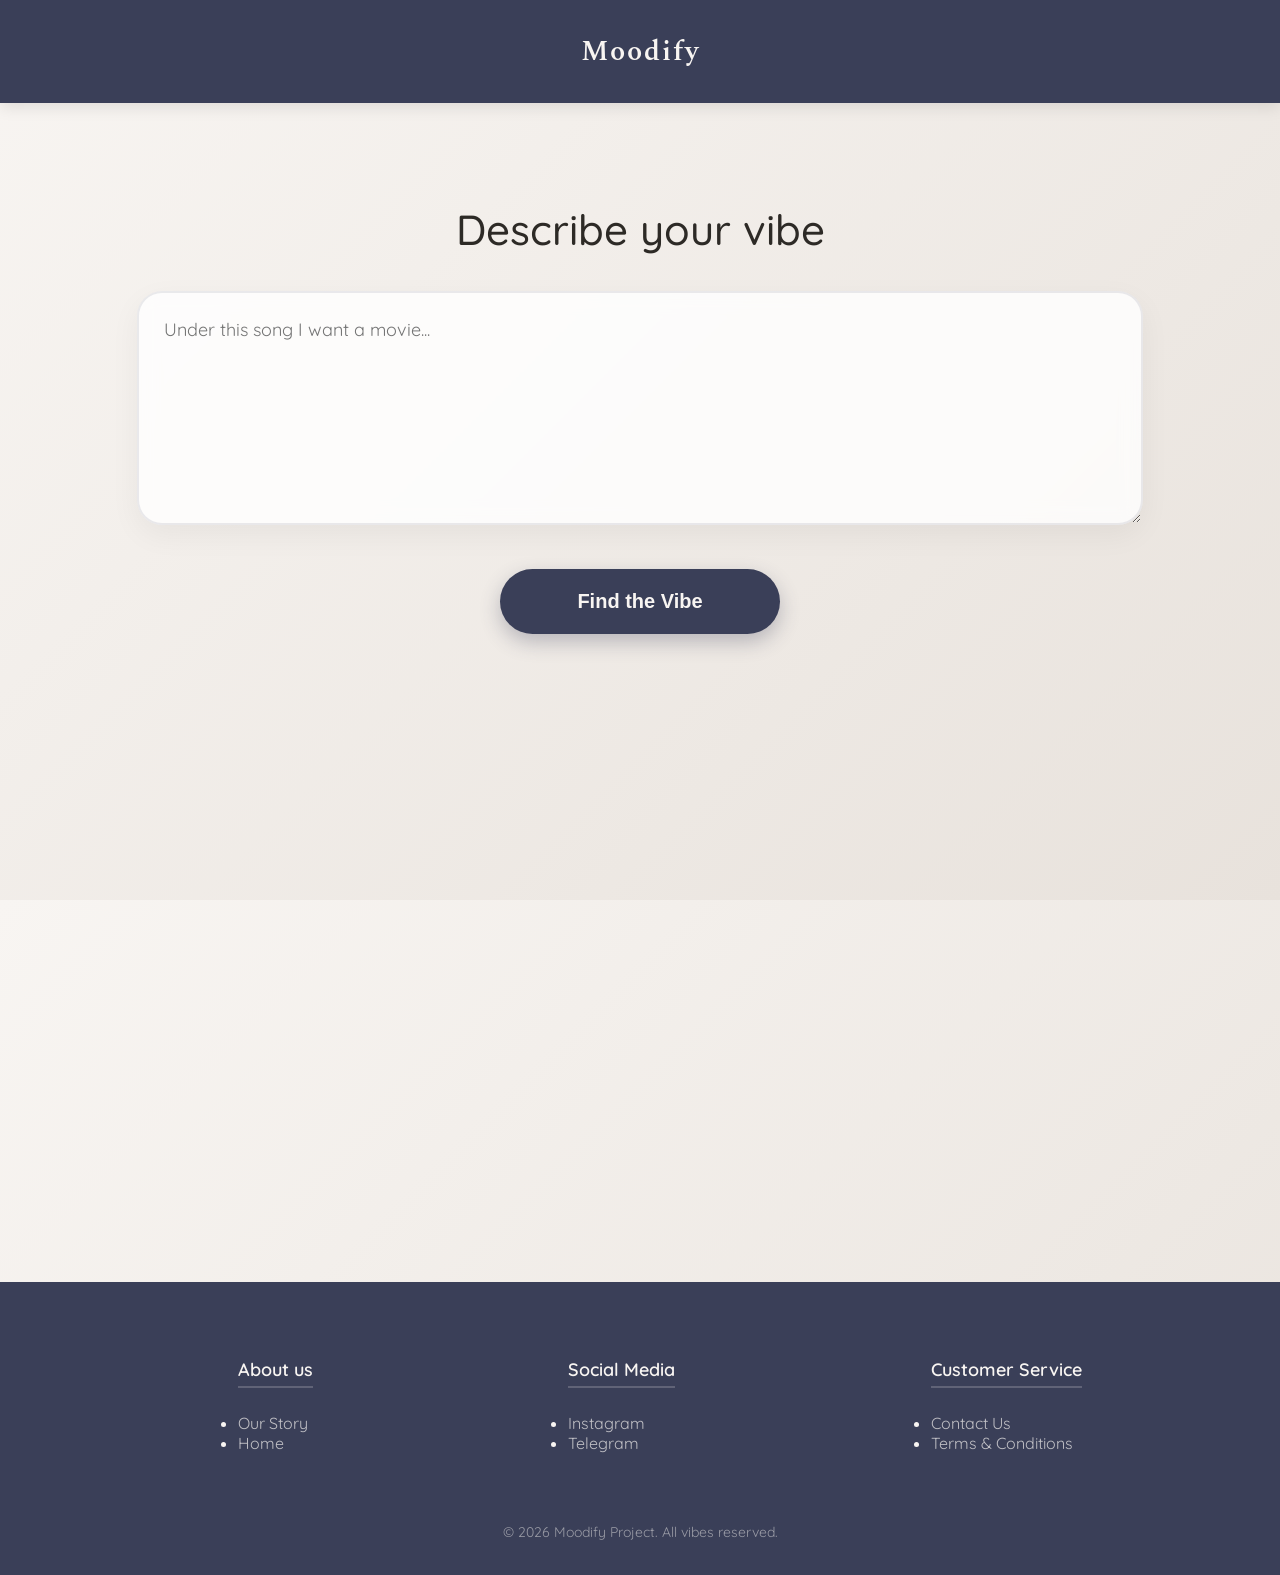
==== index.html @ 064708de "First safe commit" ====
<!DOCTYPE html>
<html lang="en">
<head>
    <link href="https://fonts.googleapis.com/css2?family=Quicksand:wght@300..700&family=Spectral:ital,wght@0,200;0,300;0,400;0,500;0,600;0,700;0,800;1,200;1,300;1,400;1,500;1,600;1,700;1,800&display=swap" rel="stylesheet">
    <link rel="stylesheet" href="css/style.css">
    <meta charset="UTF-8">
    <meta name="viewport" content="width=device-width, initial-scale=1.0">
    <link rel="icon" href="data:;base64,iVBORw0KGgo=">
    <title>Moodify</title>
</head>
<body>
    <header>
        <h1>Moodify</h1>
    </header>

    <section class="prompt">
        <h2>Describe your vibe</h2>        
        <section class="vibe-prompt">
            <textarea id="mood" placeholder="Under this song I want a movie..."></textarea>
        </section>
        <button id="submitBtn" type="submit" onclick="find()">Find the Vibe</button>
        
        <div id="loader" class="loader-container" style="display: none;">
            <div class="spinner"></div>
            <p>Searching for your vibe...</p>
        </div>

        <div id="result" class="result-container">
            <div class="card">
                <div class="media-container"><img id="book-cover" src="" alt=""></div>
                <div class="card-content"><h3>Book</h3><p id="book-text"></p></div>
            </div>
            <div class="card">
                <div class="media-container"><img id="movie-poster" src="" alt=""></div>
                <div class="card-content"><h3>Movie</h3><p id="movie-text"></p></div>
            </div>
            <div class="card">
                <div class="media-container"><img id="music-cover" src="" alt=""></div>
                <div class="card-content"><h3>Music</h3><p id="music-text"></p>
                    <div id="player-container"></div>
                </div>
            </div>
        </div>
    </section>
    
    <div id="contactModal" class="modal">
        <div class="modal-content">
            <span class="close-button" onclick="closeContact()">&times;</span>
            <h2 style="color: #6c5ce7; margin-bottom: 20px;">Contact Us</h2>
            
            <div class="contact-info">
                <p><strong>Phone:</strong> +7 (776) 526-37-76</a></p>
                <p><strong>Email:</strong> <a href="mazhenovnurzhan1606@gmail.com" style="color: #4A4744; text-decoration: none;"> mazhenovnurzhan1606@gmail.com</a></p>
                <p><strong>Location:</strong> Almaty, Kazakhstan</p>
                <p><strong>Telegram:</strong> <a href="https://t.me/your_bot" target="_blank" style="color: #4A4744; text-decoration: none;">@mazhenov_n</a></p>
                <p style="font-size: 0.9rem; color: #888; margin-top: 20px;">We usually respond within 24 hours.</p>
            </div>

            <button onclick="closeContact()" style="background: #6c5ce7; color: white; border: none; padding: 12px 30px; border-radius: 20px; cursor: pointer; font-weight: bold; width: 100%; margin-top: 20px;">
                Close
            </button>
        </div>
    </div>

    <div id="termsModal" class="modal">
        <div class="modal-content">
            <span class="close-button" onclick="closeTerms()">&times;</span>
            <h2 style="color: #6c5ce7; margin-bottom: 10px;">Terms & Conditions</h2>     
            <div class="terms-scroll">
                <p><strong>1. Acceptance:</strong> By using Moodify, you agree to these terms. This service is for entertainment purposes only.</p>
                <p><strong>2. AI Disclaimer:</strong> Recommendations are generated by AI (Groq/Llama). AI can be unpredictable; we are not responsible for inaccurate suggestions.</p>
                <p><strong>3. Third-Party:</strong> Media data is provided by Google Books, OMDb, and Deezer. We do not own this content.</p>
                <p><strong>4. Privacy:</strong> Your mood inputs are processed anonymously. We do not store personal data.</p>
                <p><strong>5. Fair Use:</strong> Do not spam the "Find" button. Wait 60s if the AI is busy.</p>
            </div>
            <button onclick="closeTerms()" style="background: #6c5ce7; color: white; border: none; padding: 12px 30px; border-radius: 20px; cursor: pointer; font-weight: bold; width: 100%;">
                I Agree
            </button>
        </div>
    </div>

    <div id="detailsModal" class="modal">
        <div class="modal-content" style="max-width: 700px; text-align: left;">
            <span class="close-button" onclick="closeDetails()">&times;</span>
            <div id="detailsBody">
                <div style="display: flex; gap: 20px; flex-wrap: wrap;">
                    <img id="detailsImg" src="" style="width: 250px; border-radius: 15px; object-fit: cover;">
                    <div style="flex: 1; min-width: 250px;">
                        <h2 id="detailsTitle" style="color: #6c5ce7; margin-top: 0;"></h2>
                        <p id="detailsSub" style="font-weight: bold; color: #888;"></p>
                        <div id="detailsDesc" style="margin-top: 15px; line-height: 1.6; color: #4A4744;"></div>
                    </div>
                </div>
                <div id="detailsAction" style="margin-top: 25px; text-align: center;"></div>
            </div>
        </div>
    </div>

    <script>
        function saveResult(book, movie, music, bookImg, movieImg, musicImg, preview) {
            const data = {
                book, movie, music, bookImg, movieImg, musicImg, preview,
                timestamp: new Date().getTime()
            };
            localStorage.setItem("lastVibe", JSON.stringify(data));
        }

        function renderUI(data) {
            // 1. Заполняем контент
            document.getElementById("book-cover").src = data.bookImg;
            document.getElementById("book-text").innerText = data.book;
            document.getElementById("movie-poster").src = data.movieImg;
            document.getElementById("movie-text").innerText = data.movie;
            document.getElementById("music-cover").src = data.musicImg;
            document.getElementById("music-text").innerText = data.music;

            // КНИГА
            const bookCard = document.getElementById("book-cover").closest('.card');
            bookCard.onclick = () => openDetails('book', data.book);

            // ФИЛЬМ
            const movieCard = document.getElementById("movie-poster").closest('.card');
            movieCard.onclick = () => openDetails('movie', data.movie);

            // МУЗЫКА (Музыку можно оставить как есть с плеером, или открывать Deezer)
            const musicCard = document.getElementById("music-cover").closest('.card');
            musicCard.onclick = () => window.open(`https://www.deezer.com/search/${encodeURIComponent(data.music)}`, '_blank');

            // 5. Плеер и анимация появления
            document.getElementById("player-container").innerHTML = data.preview 
                ? `<audio controls style="width:100%; margin-top:15px;"><source src="${data.preview}"></audio>` 
                : "";

            const resultDiv = document.getElementById("result");
            resultDiv.style.display = "flex"; 
            setTimeout(() => resultDiv.classList.add("show"), 10);
        }

        window.onload = function() {
            const saved = localStorage.getItem("lastVibe");
            if (saved) renderUI(JSON.parse(saved));
        };

        async function fetchBookCover(title) {
            if (!title || title.length < 2) return "https://placehold.co/150x220/3A3F58/F8F5F2?text=No+Cover";
            try {
                const res = await fetch(`https://www.googleapis.com/books/v1/volumes?q=${encodeURIComponent(title)}&maxResults=1`);
                const data = await res.json();
                const img = data.items?.[0]?.volumeInfo?.imageLinks?.thumbnail;
                return img ? img.replace("http://", "https://") : "https://placehold.co/150x220/3A3F58/F8F5F2?text=No+Cover";
            } catch (e) { return "https://placehold.co/150x220/3A3F58/F8F5F2?text=Error"; }
        }

        async function fetchMoviePoster(title) {
            const API_KEY = "f75456f";
            if (!title || title === "Error" || title === "Object") {
                return "https://placehold.co/150x220/3A3F58/F8F5F2?text=No+Data";
            }
            try {
                const res = await fetch(`https://www.omdbapi.com/?t=${encodeURIComponent(title)}&apikey=${API_KEY}`);
                const data = await res.json();
                return (data.Poster && data.Poster !== "N/A") ? data.Poster : "https://placehold.co/150x220/3A3F58/F8F5F2?text=No+Poster";
            } catch (e) { return "https://placehold.co/150x220/3A3F58/F8F5F2?text=Error"; }
        }

        async function fetchMusic(term) {
            try {
                if (!term || term.length < 2) throw new Error("Empty term");
                const res = await fetch(`https://itunes.apple.com/search?term=${encodeURIComponent(term)}&limit=1&entity=song`);
                const data = await res.json();
                const song = data.results?.[0];
                return {
                    cover: song?.artworkUrl100
                        ? song.artworkUrl100.replace('100x100bb', '400x400bb')
                        : "https://placehold.co/400x400/3A3F58/F8F5F2?text=No+Music",
                    preview: song?.previewUrl || null
                };
            } catch (e) {
                return { cover: "https://placehold.co/400x400/3A3F58/F8F5F2?text=Music+Error", preview: null };
            }
        }

        async function find() {
            const btn = document.getElementById("submitBtn");
            if (btn.disabled) return; // Выходим, если поиск уже идет

            btn.disabled = true; // Выключаем кнопку
            btn.style.opacity = "0.5";
            btn.innerText = "Wait...";

            const moodInput = document.getElementById("mood");
            const mood = moodInput.value.trim();
            if (!mood) return;
                
            const resultDiv = document.getElementById("result");
            const loader = document.getElementById("loader");
                
            // 1. Сброс состояния и запуск лоадера
            resultDiv.classList.remove("show");
            resultDiv.style.display = "none";
            loader.style.display = "flex";
                
            try {
                const response = await fetch("http://localhost:8080/recommend", {
                    method: "POST",
                    headers: { "Content-Type": "application/json" },
                    body: JSON.stringify({ mood })
                });

                if (!response.ok) throw new Error("SERVER_ERROR");
            
                const text = await response.text();
                console.log("Raw response from Java:", text); // Отладка в консоли браузера
            
                // 2. Жёсткая проверка на ошибки API в тексте
                if (text.includes("error") || text.includes("Empty Response") || text.includes("Parsing Failed")) {
                    throw new Error("API_BUSY");
                }
            
                // 3. Разбиваем текст на строки и убираем лишний мусор
                const lines = text.split(/\r?\n/)
                    .map(line => line.trim())
                    // Фильтруем: убираем пустые строки и те, что содержат системные ошибки
                    .filter(line => line.length > 2 && !line.toLowerCase().includes("error") && !line.includes("{"));

                console.log("Lines after server response:", lines);

                // ПРОВЕРКА: Если сервер прислал меньше 3 строк или ошибку
                if (lines.length < 3 || lines[0].toLowerCase().includes("error")) {
                    console.error("Server returned an error message:", text);
                    throw new Error("API_BUSY"); // Это вызовет alert про лимиты ИИ вместо спама в Google
                }

                // 4. Очистка строк от номеров "1.", кавычек и точек в конце
                const fmt = (s) => s.replace(/^[1-3]\.\s*/, "") // Убирает "1. ", "2. ", "3. "
                                    .replace(/^[-*]\s*/, "")    // Убирает дефисы или звездочки (бывает у Llama)
                                    .replace(/^["']|["']$/g, "") // Убирает кавычки по бокам
                                    .replace(/\.$/, "")         // Убирает точку в самом конце названия
                                    .trim();

                let bT = fmt(lines[0]);
                let mT = fmt(lines[1]);
                let muT = fmt(lines[2]);

                // Финальная проверка на "мусорные" данные
                if (bT.toLowerCase().includes("object") || bT.length < 2) {
                    throw new Error("FORMAT_ERROR");
                }

                console.log("Ready to search for covers:", { bT, mT, muT });
                // 5. Параллельный поиск обложек через внешние API
                const [bImg, mImg, mData] = await Promise.all([
                    fetchBookCover(bT),
                    fetchMoviePoster(mT),
                    fetchMusic(muT)
                ]);
            
                const finalData = { 
                    book: bT, 
                    movie: mT, 
                    music: muT, 
                    bookImg: bImg, 
                    movieImg: mImg, 
                    musicImg: mData.cover, 
                    preview: mData.preview 
                };
                
                // 6. Выключаем лоадер и рисуем UI
                loader.style.display = "none";
                renderUI(finalData);
                saveResult(bT, mT, muT, bImg, mImg, mData.cover, mData.preview);

                setTimeout(() => {
                    resultDiv.style.display = "flex";
                    resultDiv.classList.add("show");
                    resultDiv.scrollIntoView({ 
                        behavior: 'smooth', 
                        block: 'start' 
                    });
                }, 100);
            
            } catch (err) {
                loader.style.display = "none";
                console.error("Vibe Error Trace:", err);
                
                if (err.message === "API_BUSY") {
                    alert("AI is busy or limits reached. Wait 60 seconds and try again!");
                } else if (err.message === "FORMAT_ERROR") {
                    alert("AI sent a messy response. Please try to describe your mood differently.");
                } else {
                    alert("Connection lost. Make sure VibeServer is running!");
                }
            }finally{
                // Включаем кнопку обратно через 3 секунды после завершения
                setTimeout(() => {
                    btn.disabled = false;
                    btn.style.opacity = "1";
                    btn.innerText = "Find";
                }, 3000);
            }
        }

        document.addEventListener('DOMContentLoaded', () => {
            // Находим ВСЕ кнопки закрытия во всех модальных окнах
            const closeButtons = document.querySelectorAll(".close-button");
            closeButtons.forEach(btn => {
                btn.onclick = function() {
                    // Ищем ближайшее родительское модальное окно и скрываем его
                    const modal = this.closest('.modal');
                    if (modal) modal.style.display = "none";
                };
            });
        });
        
        function openContact(e) {
            if(e) e.preventDefault();
            document.getElementById("contactModal").style.display = "flex";
        }

        function closeContact() {
            document.getElementById("contactModal").style.display = "none";
        }

        function openTerms(e) {
            if(e) e.preventDefault();
            document.getElementById("termsModal").style.display = "flex";
        }

        function closeTerms() {
            document.getElementById("termsModal").style.display = "none";
        }

        window.onclick = function(event) {
            if (event.target.classList.contains('modal')) {
                event.target.style.display = "none";
            }
        }

        // Функция открытия окна деталей
        async function openDetails(type, title) {
            const modal = document.getElementById("detailsModal");
            const dTitle = document.getElementById("detailsTitle");
            const dImg = document.getElementById("detailsImg");
            const dDesc = document.getElementById("detailsDesc");
            const dSub = document.getElementById("detailsSub");
            const dAction = document.getElementById("detailsAction");

            // Показываем, что грузим данные
            dTitle.innerText = "Loading...";
            dDesc.innerText = "Fetching details from AI & APIs...";
            modal.style.display = "flex";

            try {
                if (type === 'book') {
                    const res = await fetch(`https://www.googleapis.com/books/v1/volumes?q=${encodeURIComponent(title)}&maxResults=1`);
                    const json = await res.json();

                    if (!json.items || json.items.length === 0) {
                        dTitle.innerText = title;
                        dDesc.innerText = "Sorry, we couldn't find detailed information for this book.";
                        dAction.innerHTML = `<a href="https://www.google.com/search?tbm=bks&q=${encodeURIComponent(title)}" target="_blank" class="find-button" style="text-decoration:none; padding: 10px 20px;">Search on Google Books</a>`;
                        return; 
                    }

                    const info = json.items[0].volumeInfo;
                    dTitle.innerText = info.title;
                    dSub.innerText = `Author: ${info.authors?.join(', ') || 'Unknown'}`;
                    dImg.src = info.imageLinks?.thumbnail?.replace("http://", "https://") || 'https://placehold.co/200x300?text=No+Cover';
                    dDesc.innerText = info.description || "No description available for this book.";

                    const searchQuery = encodeURIComponent(info.title + " " + (info.authors ? info.authors[0] : ""));
                    dAction.innerHTML = `<a href="https://www.google.com/search?tbm=bks&q=${searchQuery}" target="_blank" class="find-button" style="text-decoration:none; padding: 10px 20px;">Read More (Search)</a>`;
                }
                else if (type === 'movie') {
                    const res = await fetch(`https://www.omdbapi.com/?t=${encodeURIComponent(title)}&apikey=f75456f`);
                    const info = await res.json();

                    if (info.Response === "False") {
                        dTitle.innerText = title;
                        dDesc.innerText = "Movie details not found.";
                        dImg.src = 'https://placehold.co/200x300?text=No+Poster';
                        return;
                    }

                    dTitle.innerText = info.Title;
                    dSub.innerText = `${info.Year} • Directed by ${info.Director}`;
                    dImg.src = (info.Poster && info.Poster !== "N/A") ? info.Poster : 'https://placehold.co/200x300?text=No+Poster';
                    dDesc.innerText = info.Plot || "No plot summary available.";
                    dAction.innerHTML = `<a href="https://www.imdb.com/title/${info.imdbID}" target="_blank" class="find-button" style="text-decoration:none; padding: 10px 20px;">View on IMDb</a>`;
                }
            } catch (e) {
                console.error("Details Error:", e);
                dDesc.innerText = "Failed to load details. Please try again.";
            }
        }

        function closeDetails() {
            document.getElementById("detailsModal").style.display = "none";
        }
    </script>

    <footer>
        <div class="container">
            <ul>
                <li class="list-title">About us</li>
                <li><a href="our_story.html">Our Story</a></li>
                <li><a href="index.html">Home</a></li>
            </ul>
            <ul>
                <li class="list-title">Social Media</li>
                <li><a href="https://www.instagram.com/mazhenov_n/" target="_blank">Instagram</a></li>
                <li><a href="https://web.telegram.org/" target="_blank">Telegram</a></li>
            </ul>
            <ul>
                <li class="list-title">Customer Service</li>
                <li><a href="javascript:void(0)" onclick="openContact(event)">Contact Us</a></li>
                <li><a href="javascript:void(0)" onclick="openTerms(event)">Terms & Conditions</a></li>
            </ul>
        </div>
        <p>&copy; 2026 Moodify Project. All vibes reserved.</p>
    </footer>    
</body>
</html>
---- css/style.css ----
/* --- Глобальные настройки --- */
@import url('https://fonts.googleapis.com/css2?family=Quicksand:wght@400;600&family=Spectral:wght@500;700&display=swap');

html, body {
    height: 100%;
}

body {
    margin: 0;
    background: linear-gradient(135deg, #F8F5F2 0%, #E8E2DC 100%);
    min-height: 100vh;
    display: flex;
    flex-direction: column;
    font-family: 'Quicksand', sans-serif;
}

/* --- Header --- */
header {
    text-align: center;
    background-color: #3A3F58;
    color: #F8F5F2;
    padding: 30px 0;
    box-shadow: 0 4px 15px rgba(0,0,0,0.1);
}

header h1 {
    font-family: "Spectral", serif;
    font-size: 28px;
    letter-spacing: 2px;
    margin: 0;
    font-weight: 600;
}

/* --- Основная секция --- */
section.prompt {
    display: flex;
    flex-direction: column;
    align-items: center;
    flex: 1 0 auto;
    transition: all 0.8s cubic-bezier(0.2, 1, 0.3, 1);
    padding: 20px;
}

section.prompt h2 {
    color: #2D2A26;
    font-size: 42px;
    font-weight: 500;
    margin-top: 80px;
    transition: all 0.6s ease;
}

/* Эффект подъема при активации */
section.prompt.active {
    padding-top: 10px;
}

section.prompt.active h2 {
    margin-top: 20px;
    font-size: 26px;
    opacity: 0.8;
}

/* --- Поле ввода (Textarea) --- */
.vibe-prompt textarea {
    width: 952px;
    max-width: 90vw;
    height: 180px;
    padding: 25px;
    border-radius: 25px;
    border: 2px solid rgba(58, 63, 88, 0.1);
    background: rgba(255, 255, 255, 0.8);
    backdrop-filter: blur(10px);
    font-size: 18px;
    font-family: inherit;
    color: #3A3F58;
    box-shadow: 0 10px 30px rgba(0,0,0,0.05);
    transition: all 0.3s ease;
    outline: none;
}

.vibe-prompt textarea:focus {
    border-color: #3A3F58;
    box-shadow: 0 15px 35px rgba(58, 63, 88, 0.15);
    background: #ffffff;
}

/* --- Кнопка --- */
section.prompt button {
    margin-top: 40px;
    width: 280px;
    height: 65px;
    border-radius: 50px;
    font-size: 20px;
    font-weight: 600;
    background: #3A3F58;
    color: #F8F5F2;
    border: none;
    cursor: pointer;
    box-shadow: 0 8px 20px rgba(58, 63, 88, 0.3);
    transition: all 0.3s ease;
    margin-bottom: 60px;
}

section.prompt button:hover {
    transform: translateY(-3px) scale(1.02);
    background: #4a5170;
    box-shadow: 0 12px 25px rgba(58, 63, 88, 0.4);
}

/* Контейнер результатов скрыт по умолчанию через opacity и отсутствие событий */
.result-container {
    display: flex; /* Оставляем flex, чтобы карточки выстроились в ряд */
    justify-content: center;
    gap: 30px;
    width: 1000px;
    max-width: 95vw;
    margin-top: 40px;
    margin-bottom: 60px;
    
    /* Скрываем визуально */
    opacity: 0;
    visibility: hidden;
    pointer-events: none;
    transform: translateY(20px);
    transition: all 0.6s ease;
}

/* Класс, который МГНОВЕННО покажет блок */
.result-container.show {
    opacity: 1;
    visibility: visible;
    pointer-events: auto;
    transform: translateY(0);
}

/* Исправь лоадер, чтобы он не конфликтовал */
.loader-container {
    display: none; /* Скрыт по умолчанию, включаем через JS inline-style */
    flex-direction: column;
    align-items: center;
    justify-content: center;
    margin-top: 40px;
    gap: 15px;
}

/* --- Карточки --- */
.card {
    background: rgba(255, 255, 255, 0.9);
    backdrop-filter: blur(5px);
    flex: 1;
    padding: 40px 30px;
    border-radius: 30px;
    border: 1px solid rgba(255, 255, 255, 0.3);
    box-shadow: 0 20px 40px rgba(0,0,0,0.06);
    text-align: center;
    transition: all 0.4s ease;
    max-width: 350px; 
    width: 100%;
    overflow: hidden; 
    cursor: pointer;
}

/* Стили для картинок ВНУТРИ карточки */
.card img {
    width: 100%;           /* Занимает всю ширину карточки */
    height: 350px;         /* !!! ЗАДАЙ ФИКСИРОВАННУЮ ВЫСОТУ ДЛЯ ВСЕХ !!! */
    object-fit: cover;     /* Умное вписывание без искажений */
    object-position: center; /* Центрирует изображение при обрезке */
}

.card:hover {
    transform: translateY(-15px);
    box-shadow: 0 30px 60px rgba(58, 63, 88, 0.15);
    background: #ffffff;
    border-radius: 20px;
    margin-bottom: 20px;
}

.card .icon {
    font-size: 50px;
    margin-bottom: 20px;
    display: block;
}

.card h3 {
    font-family: "Spectral", serif;
    color: #3A3F58;
    font-size: 26px;
    margin-bottom: 20px;
    font-weight: 700;
}

.card p {
    font-size: 16px;
    line-height: 1.7;
    color: #5D5A56;
}

/* Контейнер для медиа (обложек) */
.media-container {
    width: 100%;       /* Занимает всю ширину карточки */
    height: 300px;     /* Фиксированная высота для всех рамок */
    overflow: hidden;  /* Всё, что не влезает, будет скрыто */
    border-radius: 15px; /* Скругляем углы рамки */
    background-color: #f0f0f0; /* Серый фон, пока картинка грузится */
    display: flex;     /* Центрируем картинку, если она вдруг меньше */
    justify-content: center;
    align-items: center;
    box-shadow: inset 0 0 15px rgba(0,0,0,0.1); /* Легкая внутренняя тень */
}

.media-container img {
    width: 100%;       
    height: 100%;      
    
    /* Самое главное свойство! */
    object-fit: cover;
    object-position: center; /* Центрируем изображение, чтобы обрезались края */
    
    transition: transform 0.5s ease; /* Плавный эффект при наведении */
}

.card:hover .media-container img {
    transform: scale(1.05); /* Легкое увеличение картинки внутри рамки */
}

/* Плеер */
audio {
    width: 100%;
    height: 30px;
    margin-top: 15px;
}

/* Стили для модального окна */
.modal {
    display: none; /* Скрыто по умолчанию */
    position: fixed;
    z-index: 1000;
    left: 0;
    top: 0;
    width: 100%;
    height: 100%;
    background-color: rgba(58, 63, 88, 0.8); /* Затемнение фона */
    backdrop-filter: blur(5px);
    align-items: center;
    justify-content: center;
    animation: fadeIn 0.3s ease;
}

.modal-content {
    background-color: #F8F5F2;
    padding: 40px;
    border-radius: 30px;
    width: 400px;
    text-align: center;
    position: relative;
    box-shadow: 0 20px 60px rgba(0,0,0,0.3);
    transform: scale(0.9);
    animation: popIn 0.3s cubic-bezier(0.68, -0.55, 0.27, 1.55) forwards;
}

#detailsModal .modal-content div {
    display: flex;
    flex-direction: column;
    align-items: center;                       
    text-align: center;                        
}

#detailsImg {
    max-width: 100%; 
    height: auto;    
    margin-bottom: 20px; 
}

.close-button {
    position: absolute;
    right: 25px;
    top: 20px;
    font-size: 30px;
    cursor: pointer;
    color: #3A3F58;
}

.contact-info p {
    font-size: 18px;
    margin: 15px 0;
    color: #4A4744;
}

/* Улучшим читаемость текста в модалке */
.terms-scroll {
    max-height: 300px;
    overflow-y: auto;
    text-align: left;
    padding-right: 10px;
    margin: 20px 0;
    font-size: 14px;
    line-height: 1.5;
}

/* Красивый скроллбар */
.terms-scroll::-webkit-scrollbar {
    width: 6px;
}
.terms-scroll::-webkit-scrollbar-thumb {
    background: #6c5ce7;
    border-radius: 10px;
}

@keyframes popIn {
    to { transform: scale(1); opacity: 1; }
}

@keyframes fadeIn {
    from { opacity: 0; }
    to { opacity: 1; }
}

.spinner {
    width: 50px;
    height: 50px;
    border: 5px solid rgba(58, 63, 88, 0.1);
    border-top: 5px solid #3A3F58; /* Твой фирменный цвет */
    border-radius: 50%;
    animation: spin 1s linear infinite;
}

@keyframes spin {
    0% { transform: rotate(0deg); }
    100% { transform: rotate(360deg); }
}

.loader-container p {
    font-family: "Quicksand", sans-serif;
    color: #3A3F58;
    font-weight: 500;
}

/* --- Footer --- */
footer {
    background-color: #3A3F58;
    color: #F8F5F2;
    padding: 60px 0 20px;
    margin-top: auto;
}

footer .container {
    display: flex;
    justify-content: space-around;
    max-width: 1100px;
    margin: auto;
}

footer ul li.list-title {
    font-weight: 600;
    font-size: 18px;
    margin-bottom: 25px;
    color: #F8F5F2;
    border-bottom: 2px solid rgba(248, 245, 242, 0.2);
    display: inline-block;
    padding-bottom: 5px;
}

footer ul li a {
    color: rgba(248, 245, 242, 0.7);
    text-decoration: none;
    transition: color 0.3s;
}

footer ul li a:hover {
    color: white;
}

footer p {
    text-align: center;
    padding: 40px 0 0;
    font-size: 14px;
    color: rgba(248, 245, 242, 0.5);
}
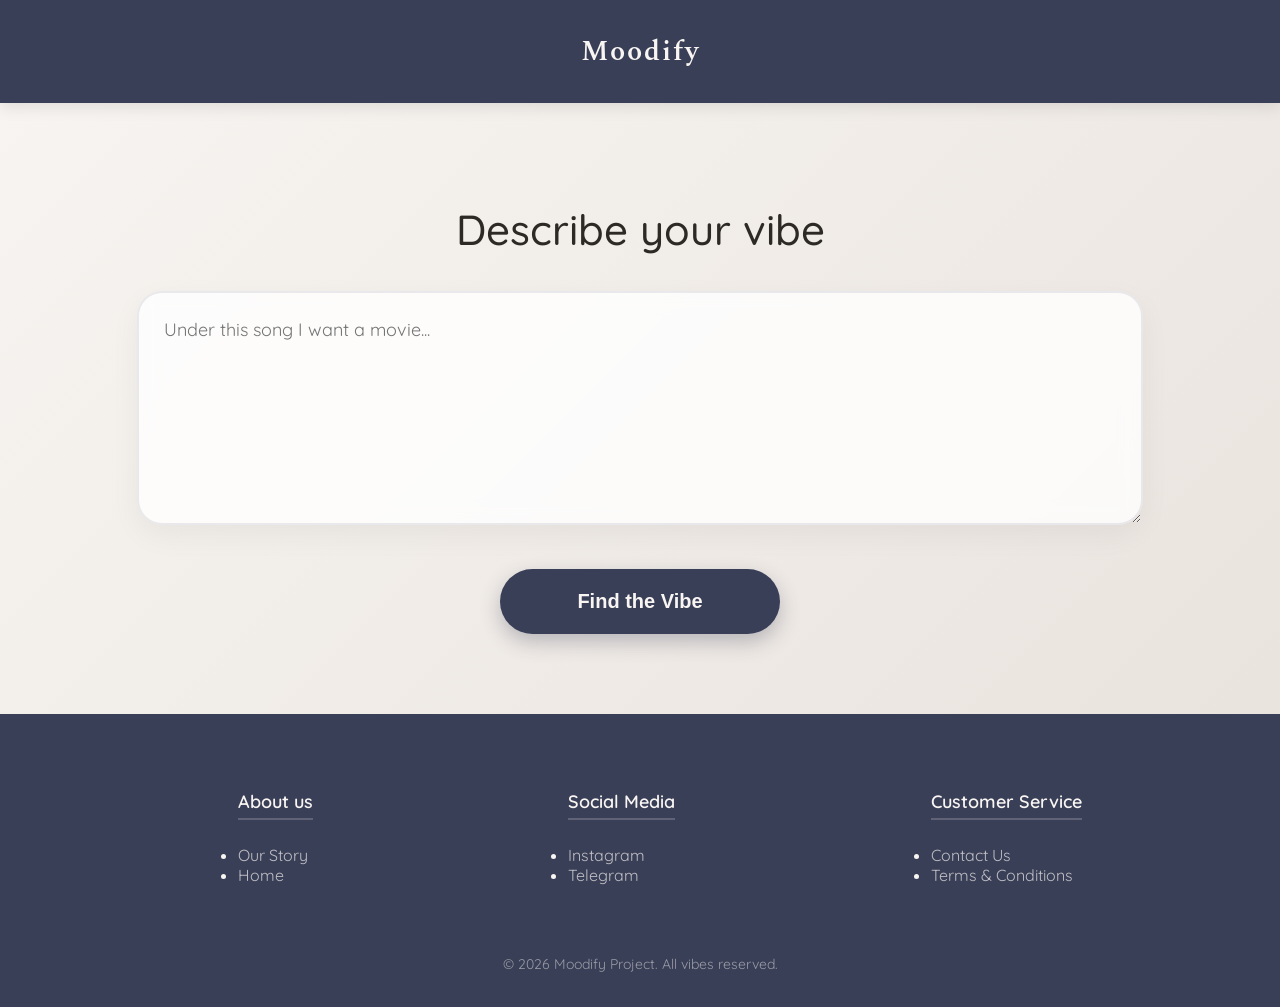
==== commit bbcfff28: "feat: implement semantic correlation prompt and smart book validation" ====
--- a/index.html
+++ b/index.html
@@ -25,7 +25,7 @@
             <p>Searching for your vibe...</p>
         </div>
 
-        <div id="result" class="result-container">
+        <div id="result" class="result-container" style="display: none;">
             <div class="card">
                 <div class="media-container"><img id="book-cover" src="" alt=""></div>
                 <div class="card-content"><h3>Book</h3><p id="book-text"></p></div>
@@ -106,7 +106,6 @@
         }
 
         function renderUI(data) {
-            // 1. Заполняем контент
             document.getElementById("book-cover").src = data.bookImg;
             document.getElementById("book-text").innerText = data.book;
             document.getElementById("movie-poster").src = data.movieImg;
@@ -114,19 +113,15 @@
             document.getElementById("music-cover").src = data.musicImg;
             document.getElementById("music-text").innerText = data.music;
 
-            // КНИГА
             const bookCard = document.getElementById("book-cover").closest('.card');
             bookCard.onclick = () => openDetails('book', data.book);
 
-            // ФИЛЬМ
             const movieCard = document.getElementById("movie-poster").closest('.card');
             movieCard.onclick = () => openDetails('movie', data.movie);
 
-            // МУЗЫКА (Музыку можно оставить как есть с плеером, или открывать Deezer)
             const musicCard = document.getElementById("music-cover").closest('.card');
             musicCard.onclick = () => window.open(`https://www.deezer.com/search/${encodeURIComponent(data.music)}`, '_blank');
 
-            // 5. Плеер и анимация появления
             document.getElementById("player-container").innerHTML = data.preview 
                 ? `<audio controls style="width:100%; margin-top:15px;"><source src="${data.preview}"></audio>` 
                 : "";
@@ -182,9 +177,9 @@
 
         async function find() {
             const btn = document.getElementById("submitBtn");
-            if (btn.disabled) return; // Выходим, если поиск уже идет
-
-            btn.disabled = true; // Выключаем кнопку
+            if (btn.disabled) return;
+
+            btn.disabled = true;
             btn.style.opacity = "0.5";
             btn.innerText = "Wait...";
 
@@ -195,7 +190,6 @@
             const resultDiv = document.getElementById("result");
             const loader = document.getElementById("loader");
                 
-            // 1. Сброс состояния и запуск лоадера
             resultDiv.classList.remove("show");
             resultDiv.style.display = "none";
             loader.style.display = "flex";
@@ -210,45 +204,38 @@
                 if (!response.ok) throw new Error("SERVER_ERROR");
             
                 const text = await response.text();
-                console.log("Raw response from Java:", text); // Отладка в консоли браузера
-            
-                // 2. Жёсткая проверка на ошибки API в тексте
+                console.log("Raw response from Java:", text);
+            
                 if (text.includes("error") || text.includes("Empty Response") || text.includes("Parsing Failed")) {
                     throw new Error("API_BUSY");
                 }
             
-                // 3. Разбиваем текст на строки и убираем лишний мусор
                 const lines = text.split(/\r?\n/)
                     .map(line => line.trim())
-                    // Фильтруем: убираем пустые строки и те, что содержат системные ошибки
                     .filter(line => line.length > 2 && !line.toLowerCase().includes("error") && !line.includes("{"));
 
                 console.log("Lines after server response:", lines);
 
-                // ПРОВЕРКА: Если сервер прислал меньше 3 строк или ошибку
                 if (lines.length < 3 || lines[0].toLowerCase().includes("error")) {
                     console.error("Server returned an error message:", text);
-                    throw new Error("API_BUSY"); // Это вызовет alert про лимиты ИИ вместо спама в Google
-                }
-
-                // 4. Очистка строк от номеров "1.", кавычек и точек в конце
-                const fmt = (s) => s.replace(/^[1-3]\.\s*/, "") // Убирает "1. ", "2. ", "3. "
-                                    .replace(/^[-*]\s*/, "")    // Убирает дефисы или звездочки (бывает у Llama)
-                                    .replace(/^["']|["']$/g, "") // Убирает кавычки по бокам
-                                    .replace(/\.$/, "")         // Убирает точку в самом конце названия
+                    throw new Error("API_BUSY");
+                }
+
+                const fmt = (s) => s.replace(/^[1-3]\.\s*/, "") 
+                                    .replace(/^[-*]\s*/, "")   
+                                    .replace(/^["']|["']$/g, "")
+                                    .replace(/\.$/, "")         
                                     .trim();
 
                 let bT = fmt(lines[0]);
                 let mT = fmt(lines[1]);
                 let muT = fmt(lines[2]);
 
-                // Финальная проверка на "мусорные" данные
                 if (bT.toLowerCase().includes("object") || bT.length < 2) {
                     throw new Error("FORMAT_ERROR");
                 }
 
                 console.log("Ready to search for covers:", { bT, mT, muT });
-                // 5. Параллельный поиск обложек через внешние API
                 const [bImg, mImg, mData] = await Promise.all([
                     fetchBookCover(bT),
                     fetchMoviePoster(mT),
@@ -265,7 +252,6 @@
                     preview: mData.preview 
                 };
                 
-                // 6. Выключаем лоадер и рисуем UI
                 loader.style.display = "none";
                 renderUI(finalData);
                 saveResult(bT, mT, muT, bImg, mImg, mData.cover, mData.preview);
@@ -288,10 +274,9 @@
                 } else if (err.message === "FORMAT_ERROR") {
                     alert("AI sent a messy response. Please try to describe your mood differently.");
                 } else {
-                    alert("Connection lost. Make sure VibeServer is running!");
+                    alert("Connection lost. Make sure MoodyServer is running!");
                 }
             }finally{
-                // Включаем кнопку обратно через 3 секунды после завершения
                 setTimeout(() => {
                     btn.disabled = false;
                     btn.style.opacity = "1";
@@ -301,11 +286,9 @@
         }
 
         document.addEventListener('DOMContentLoaded', () => {
-            // Находим ВСЕ кнопки закрытия во всех модальных окнах
             const closeButtons = document.querySelectorAll(".close-button");
             closeButtons.forEach(btn => {
                 btn.onclick = function() {
-                    // Ищем ближайшее родительское модальное окно и скрываем его
                     const modal = this.closest('.modal');
                     if (modal) modal.style.display = "none";
                 };
@@ -336,7 +319,6 @@
             }
         }
 
-        // Функция открытия окна деталей
         async function openDetails(type, title) {
             const modal = document.getElementById("detailsModal");
             const dTitle = document.getElementById("detailsTitle");
@@ -345,9 +327,9 @@
             const dSub = document.getElementById("detailsSub");
             const dAction = document.getElementById("detailsAction");
 
-            // Показываем, что грузим данные
             dTitle.innerText = "Loading...";
             dDesc.innerText = "Fetching details from AI & APIs...";
+            dImg.src = 'https://placehold.co/200x300?text=Loading...'; 
             modal.style.display = "flex";
 
             try {
@@ -358,7 +340,6 @@
                     if (!json.items || json.items.length === 0) {
                         dTitle.innerText = title;
                         dDesc.innerText = "Sorry, we couldn't find detailed information for this book.";
-                        dAction.innerHTML = `<a href="https://www.google.com/search?tbm=bks&q=${encodeURIComponent(title)}" target="_blank" class="find-button" style="text-decoration:none; padding: 10px 20px;">Search on Google Books</a>`;
                         return; 
                     }
 
@@ -366,7 +347,9 @@
                     dTitle.innerText = info.title;
                     dSub.innerText = `Author: ${info.authors?.join(', ') || 'Unknown'}`;
                     dImg.src = info.imageLinks?.thumbnail?.replace("http://", "https://") || 'https://placehold.co/200x300?text=No+Cover';
-                    dDesc.innerText = info.description || "No description available for this book.";
+                    
+                    let desc = info.description || "No description available.";
+                    dDesc.innerText = desc.length > 500 ? desc.substring(0, 500) + "..." : desc;
 
                     const searchQuery = encodeURIComponent(info.title + " " + (info.authors ? info.authors[0] : ""));
                     dAction.innerHTML = `<a href="https://www.google.com/search?tbm=bks&q=${searchQuery}" target="_blank" class="find-button" style="text-decoration:none; padding: 10px 20px;">Read More (Search)</a>`;
@@ -378,19 +361,21 @@
                     if (info.Response === "False") {
                         dTitle.innerText = title;
                         dDesc.innerText = "Movie details not found.";
-                        dImg.src = 'https://placehold.co/200x300?text=No+Poster';
                         return;
                     }
 
                     dTitle.innerText = info.Title;
                     dSub.innerText = `${info.Year} • Directed by ${info.Director}`;
                     dImg.src = (info.Poster && info.Poster !== "N/A") ? info.Poster : 'https://placehold.co/200x300?text=No+Poster';
-                    dDesc.innerText = info.Plot || "No plot summary available.";
+                    
+                    let plot = info.Plot || "No plot summary available.";
+                    dDesc.innerText = plot.length > 500 ? plot.substring(0, 500) + "..." : plot;
+
                     dAction.innerHTML = `<a href="https://www.imdb.com/title/${info.imdbID}" target="_blank" class="find-button" style="text-decoration:none; padding: 10px 20px;">View on IMDb</a>`;
                 }
             } catch (e) {
                 console.error("Details Error:", e);
-                dDesc.innerText = "Failed to load details. Please try again.";
+                dDesc.innerText = "Failed to load details.";
             }
         }
 
--- a/css/style.css
+++ b/css/style.css
@@ -1,4 +1,3 @@
-/* --- Глобальные настройки --- */
 @import url('https://fonts.googleapis.com/css2?family=Quicksand:wght@400;600&family=Spectral:wght@500;700&display=swap');
 
 html, body {
@@ -14,7 +13,6 @@
     font-family: 'Quicksand', sans-serif;
 }
 
-/* --- Header --- */
 header {
     text-align: center;
     background-color: #3A3F58;
@@ -31,14 +29,13 @@
     font-weight: 600;
 }
 
-/* --- Основная секция --- */
 section.prompt {
     display: flex;
     flex-direction: column;
     align-items: center;
-    flex: 1 0 auto;
     transition: all 0.8s cubic-bezier(0.2, 1, 0.3, 1);
     padding: 20px;
+    flex: 0 1 auto;
 }
 
 section.prompt h2 {
@@ -49,7 +46,6 @@
     transition: all 0.6s ease;
 }
 
-/* Эффект подъема при активации */
 section.prompt.active {
     padding-top: 10px;
 }
@@ -60,7 +56,6 @@
     opacity: 0.8;
 }
 
-/* --- Поле ввода (Textarea) --- */
 .vibe-prompt textarea {
     width: 952px;
     max-width: 90vw;
@@ -84,7 +79,6 @@
     background: #ffffff;
 }
 
-/* --- Кнопка --- */
 section.prompt button {
     margin-top: 40px;
     width: 280px;
@@ -107,9 +101,8 @@
     box-shadow: 0 12px 25px rgba(58, 63, 88, 0.4);
 }
 
-/* Контейнер результатов скрыт по умолчанию через opacity и отсутствие событий */
 .result-container {
-    display: flex; /* Оставляем flex, чтобы карточки выстроились в ряд */
+    display: none; /* Оставляем flex, чтобы карточки выстроились в ряд */
     justify-content: center;
     gap: 30px;
     width: 1000px;
@@ -117,7 +110,6 @@
     margin-top: 40px;
     margin-bottom: 60px;
     
-    /* Скрываем визуально */
     opacity: 0;
     visibility: hidden;
     pointer-events: none;
@@ -125,7 +117,6 @@
     transition: all 0.6s ease;
 }
 
-/* Класс, который МГНОВЕННО покажет блок */
 .result-container.show {
     opacity: 1;
     visibility: visible;
@@ -133,9 +124,8 @@
     transform: translateY(0);
 }
 
-/* Исправь лоадер, чтобы он не конфликтовал */
 .loader-container {
-    display: none; /* Скрыт по умолчанию, включаем через JS inline-style */
+    display: none; 
     flex-direction: column;
     align-items: center;
     justify-content: center;
@@ -143,7 +133,6 @@
     gap: 15px;
 }
 
-/* --- Карточки --- */
 .card {
     background: rgba(255, 255, 255, 0.9);
     backdrop-filter: blur(5px);
@@ -160,12 +149,11 @@
     cursor: pointer;
 }
 
-/* Стили для картинок ВНУТРИ карточки */
 .card img {
-    width: 100%;           /* Занимает всю ширину карточки */
-    height: 350px;         /* !!! ЗАДАЙ ФИКСИРОВАННУЮ ВЫСОТУ ДЛЯ ВСЕХ !!! */
-    object-fit: cover;     /* Умное вписывание без искажений */
-    object-position: center; /* Центрирует изображение при обрезке */
+    width: 100%;     
+    height: 350px;         
+    object-fit: cover;      
+    object-position: center; 
 }
 
 .card:hover {
@@ -196,51 +184,47 @@
     color: #5D5A56;
 }
 
-/* Контейнер для медиа (обложек) */
 .media-container {
-    width: 100%;       /* Занимает всю ширину карточки */
-    height: 300px;     /* Фиксированная высота для всех рамок */
-    overflow: hidden;  /* Всё, что не влезает, будет скрыто */
-    border-radius: 15px; /* Скругляем углы рамки */
-    background-color: #f0f0f0; /* Серый фон, пока картинка грузится */
-    display: flex;     /* Центрируем картинку, если она вдруг меньше */
+    width: 100%;       
+    height: 300px;     
+    overflow: hidden;  
+    border-radius: 15px; 
+    background-color: #f0f0f0; 
+    display: flex;     
     justify-content: center;
     align-items: center;
-    box-shadow: inset 0 0 15px rgba(0,0,0,0.1); /* Легкая внутренняя тень */
+    box-shadow: inset 0 0 15px rgba(0,0,0,0.1);
 }
 
 .media-container img {
     width: 100%;       
     height: 100%;      
     
-    /* Самое главное свойство! */
     object-fit: cover;
-    object-position: center; /* Центрируем изображение, чтобы обрезались края */
+    object-position: center; 
     
-    transition: transform 0.5s ease; /* Плавный эффект при наведении */
+    transition: transform 0.5s ease; 
 }
 
 .card:hover .media-container img {
-    transform: scale(1.05); /* Легкое увеличение картинки внутри рамки */
-}
-
-/* Плеер */
+    transform: scale(1.05);
+}
+
 audio {
     width: 100%;
     height: 30px;
     margin-top: 15px;
 }
 
-/* Стили для модального окна */
 .modal {
-    display: none; /* Скрыто по умолчанию */
+    display: none; 
     position: fixed;
     z-index: 1000;
     left: 0;
     top: 0;
     width: 100%;
     height: 100%;
-    background-color: rgba(58, 63, 88, 0.8); /* Затемнение фона */
+    background-color: rgba(58, 63, 88, 0.8);
     backdrop-filter: blur(5px);
     align-items: center;
     justify-content: center;
@@ -257,6 +241,38 @@
     box-shadow: 0 20px 60px rgba(0,0,0,0.3);
     transform: scale(0.9);
     animation: popIn 0.3s cubic-bezier(0.68, -0.55, 0.27, 1.55) forwards;
+    max-height: 85vh; 
+    overflow-y: auto;
+    display: flex;
+    flex-direction: column;
+}
+
+#detailsDesc {
+    max-height: 300px; 
+    overflow-y: auto; 
+    padding-right: 10px;
+    margin-top: 15px;
+    line-height: 1.6;
+    font-size: 0.95rem;
+}
+
+#detailsDesc::-webkit-scrollbar,
+.modal-content::-webkit-scrollbar {
+    width: 8px;
+}
+
+#detailsDesc::-webkit-scrollbar-track,
+.modal-content::-webkit-scrollbar-track {
+    background: rgba(0, 0, 0, 0.05);
+    border-radius: 10px;
+}
+
+#detailsDesc::-webkit-scrollbar-thumb,
+.modal-content::-webkit-scrollbar-thumb {
+    background: linear-gradient(45deg, #6c5ce7, #a29bfe); 
+    border-radius: 10px;
+    border: 2px solid transparent;
+    background-clip: content-box;
 }
 
 #detailsModal .modal-content div {
@@ -287,7 +303,6 @@
     color: #4A4744;
 }
 
-/* Улучшим читаемость текста в модалке */
 .terms-scroll {
     max-height: 300px;
     overflow-y: auto;
@@ -298,7 +313,6 @@
     line-height: 1.5;
 }
 
-/* Красивый скроллбар */
 .terms-scroll::-webkit-scrollbar {
     width: 6px;
 }
@@ -320,7 +334,7 @@
     width: 50px;
     height: 50px;
     border: 5px solid rgba(58, 63, 88, 0.1);
-    border-top: 5px solid #3A3F58; /* Твой фирменный цвет */
+    border-top: 5px solid #3A3F58;
     border-radius: 50%;
     animation: spin 1s linear infinite;
 }
@@ -336,7 +350,6 @@
     font-weight: 500;
 }
 
-/* --- Footer --- */
 footer {
     background-color: #3A3F58;
     color: #F8F5F2;
